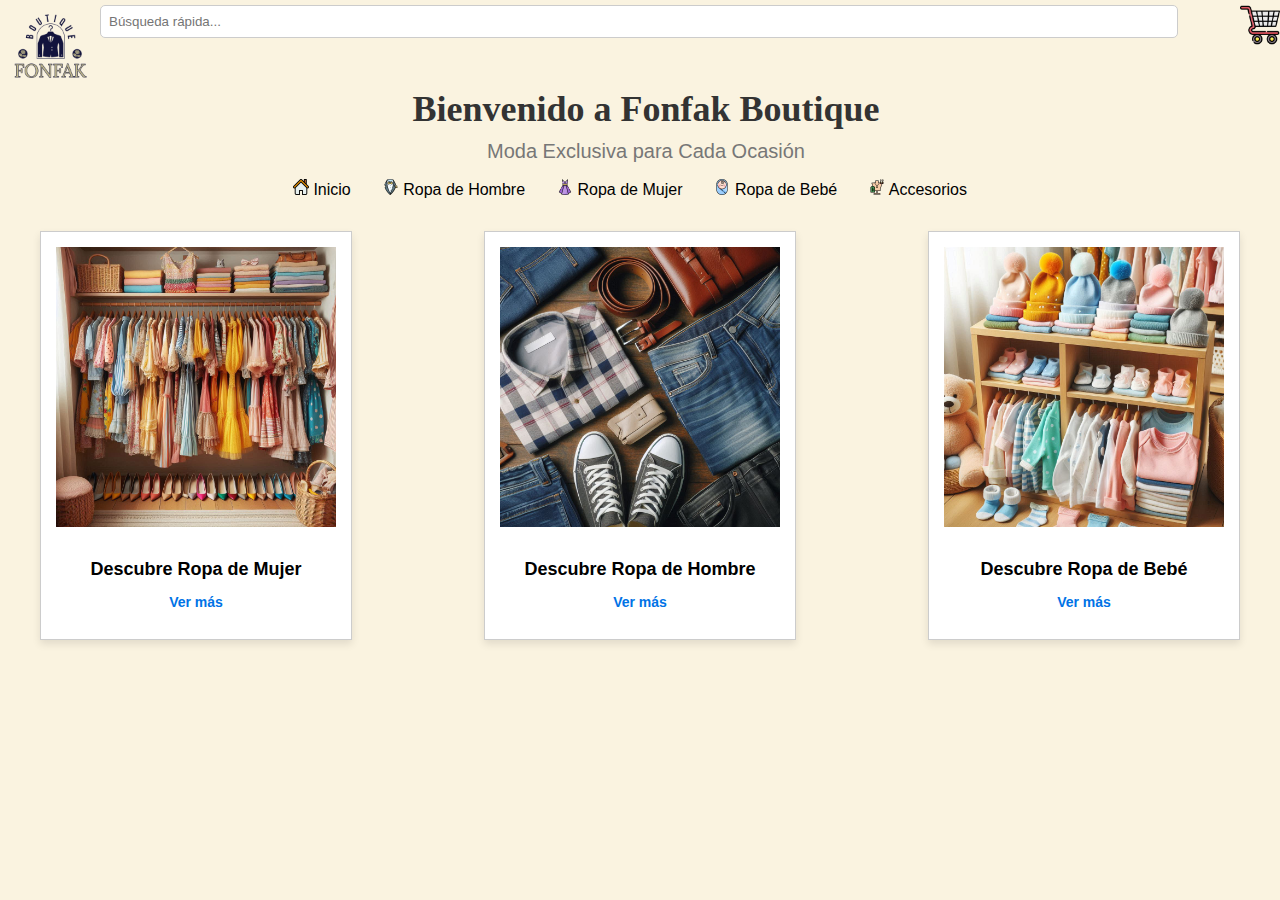
==== index.html @ 9d9ad100 "Add files via upload" ====
<!DOCTYPE html>
<html lang="en">

<head>
    <meta charset="UTF-8" />
    <meta name="viewport" content="width=device-width, initial-scale=1.0" />
    <title>FONFAK Boutique</title>
    <link rel="stylesheet" href="main.css" />
    <link rel="icon" href="iconos/pruebalogo.ico" />
</head>

<body>
    
    <div id="banner">
        
        <a href="#" onclick="mostrarSeccion('inicio')" id="logo"><img src="imagenes/pruebalogo.png" width="100px" height="100px" /></a>
            <div id="buscti">
                    <input type="text" id="searchInput" placeholder="Búsqueda rápida..." onkeypress="if(event.key === 'Enter') buscar()">
        
        <div id="titulo">
            <h1>Bienvenido a Fonfak Boutique </h1>
            <p>Moda Exclusiva para Cada Ocasión</p>
        </div> 
            <nav>
                <ul>
                    <li><a href="#" onclick="mostrarSeccion('inicio')">
                        <img src="iconos/hogar.ico" alt="Inicio Icono" width="16" height="16"> Inicio</a>
                    </li>
                    <li><a href="#" onclick="mostrarSeccion('hombres')">
                        <img src="iconos/traje.ico" alt="Hombres Icono" width="16" height="16"> Ropa de Hombre</a>
                    </li>
                    <li><a href="#" onclick="mostrarSeccion('mujeres')">
                        <img src="iconos/vestido.ico" alt="Mujeres Icono" width="16" height="16"> Ropa de Mujer</a>
                    </li>
                    <li><a href="#" onclick="mostrarSeccion('bebes')">
                        <img src="iconos/bebe.ico" alt="Bebés Icono" width="16" height="16"> Ropa de Bebé</a>
                    </li>
                    <li><a href="#" onclick="mostrarSeccion('accesorios')">
                        <img src="iconos/accesorios.ico" alt="Accesorios Icono" width="16" height="16"> Accesorios</a>
                    </li>
                </ul>
            </nav>
        </div>
        <div class="carrito-container">
            <img src="iconos/carrito.ico" alt="Carrito" class="icono-carrito" onclick="abrirModal()">
        </div>
    </div>
    <div id="contenido-principal">  
    <section id="inicio" class="seccion activa">
        <div class="categorias-container">
            <div class="categoria">
                <img src="imagenes/Vestidos.jpeg" alt="Ropa de Mujer">
                <h3>Descubre Ropa de Mujer</h3>
                <p><a href="#" onclick="mostrarSeccion('mujeres')">Ver más</a></p>
            </div>
            <div class="categoria">
                <img src="imagenes/ropaHombre.jpeg" alt="Ropa de Hombre">
                <h3>Descubre Ropa de Hombre</h3>
                <p><a href="#" onclick="mostrarSeccion('hombres')">Ver más</a></p>
            </div>
            <div class="categoria">
                <img src="imagenes/ropaBebe.jpeg" alt="Ropa de Bebé">
                <h3>Descubre Ropa de Bebé</h3>
                <p><a href="#" onclick="mostrarSeccion('bebes')">Ver más</a></p>
            </div>
        </div>
    </section>
</div>
    <section id="hombres" class="seccion ocultar">
        <h2><Center>Ropa de Hombre</Center></h2>
        <div class="prendas-container">
            <div class="prenda">
                <img src="imagenes/zapatosH.jpeg" alt="Zapatos de hombre">
                <p>Zapatos</p>
                <p><a href="#" onclick="mostrarZapatos()">Ver más</a></p>
            </div>
            
            <div class="prenda">
                <img src="imagenes/sueterH.jpeg" alt="Suéteres de hombre">
                <p>Suéteres</p>
                <p><a href="#" class="ver-mas">Ver más</a></p>
            </div>
            <div class="prenda">
                <img src="imagenes/chamarrasH.jpeg" alt="Chamarras de hombre">
                <p>Chamarras</p>
                <p><a href="#" class="ver-mas">Ver más</a></p>
            </div>
            <div class="prenda">
                <img src="imagenes/playerasH.jpeg" alt="Playeras de hombre">
                <p>Playeras</p>
                <p><a href="#" class="ver-mas">Ver más</a></p>
            </div>
            <div class="prenda">
                <img src="imagenes/pantalonesH.jpeg" alt="Pantalones de hombre">
                <p>Pantalones</p>
                <p><a href="#" class="ver-mas">Ver más</a></p>
            </div>
            <div class="prenda">
                <img src="imagenes/camisasH.jpeg" alt="Camisas de hombre">
                <p>Camisas</p>
                <p><a href="#" class="ver-mas">Ver más</a></p>
            </div>
        </div>
    </section>

    <section id="zapatos-hombre" class="seccion ocultar">
        <h2>Zapatos para Hombre</h2>
        <div class="categorias-container">
            <div class="categoria">
                <img src="imagenes/tenisH.jpeg" alt="Tenis">
                <p>Tenis</p>
            </div>
            <div class="categoria">
                <img src="imagenes/zapatoFormalH.jpeg" alt="Zapato Formal">
                <p>Zapato Formal</p>
            </div>
            <div class="categoria">
                <img src="imagenes/zapatoCasualH.jpeg" alt="Zapato Casual">
                <p>Zapato Casual</p>
            </div>
        </div>
    </section>
    


    <section id="bebes" class="seccion ocultar">
        <h2><center>Ropa para Bebés</center></h2>
        <div class="slider-contenedor">
            <div class="slid">
                <img src="imagenes/ZapatosB.png" alt="Zapatos">
                <p >ZAPATOS</p>
                <p><a href="#" class="ver-mas">Ver más</a></p>
            </div>
    
            <div class="slid">
                <img src="imagenes/AbrigosB.png" alt="Abrigos">
                <p >ABRIGOS</p>
                <p><a href="#" class="ver-mas">Ver más</a></p>
            </div>
    
            <div class="slid">
                <img src="imagenes/SudaderasB.jpg" alt="Sudaderas">
                <p >SUDADERAS</p>
                <p><a href="#" class="ver-mas">Ver más</a></p>
            </div>
    
            <div class="slid">
                <img src="imagenes/bodiesB.png" alt="Bodies">
                <p >BODIES</p>
                <p><a href="#" class="ver-mas">Ver más</a></p>
            </div>
    
            <div class="slid">
                <img src="imagenes/PantalonesB.jpg" alt="Pantalones">
                <p >PANTALONES</p>
                <p><a href="#" class="ver-mas">Ver más</a></p>
            </div>
    
            <div class="slid">
                <img src="imagenes/ConjuntosB.png" alt="Conjuntos">
                <p >CONJUNTOS</p>
                <p><a href="#" class="ver-mas">Ver más</a></p>
            </div>
    
            <div class="slid">
                <img src="imagenes/PijamasB.jpg" alt="Pijamas">
                <p >PIJAMAS</p>
                 <p><a href="#" class="ver-mas">Ver más</a></p>
            </div>
        </div>
    </section>


    <section id="mujeres" class="seccion ocultar">
        <h2><center>Moda Mujer</center></h2>
            
        <div class="slider-container">
            <button class="prev" onclick="moverSlide(-1)">&#10094;</button>
            <div class="slider">
                <div class="slide">
                    <a href="#" onclick="mostrarZapatosM()">
                        <img src="imagenes/zapatosM.jpeg" alt="Zapatos">
                    </a>
                    <div id="contenido"></div>
                    <p class="caption">ZAPATOS</p>
                </div>
                <div class="slide">
                    <img src="imagenes/abrigoM.jpeg" alt="Abrigos y Chamarras">
                    <p class="caption">ABRIGOS</p>
                </div>
                <div class="slide">
                    <img src="imagenes/chamarraM.jpeg" alt="Blazers">
                    <p class="caption">CHAMARRAS</p>
                </div>
                <div class="slide">
                    <img src="imagenes/sueterM.jpeg" alt="Suéter">
                    <p class="caption">SUÉTERS</p>
                </div>
                <div class="slide">
                    <img src="imagenes/jeansM.jpeg" alt="Suéter">
                    <p class="caption">JEANS</p>
                </div>
                <div class="slide">
                    <img src="imagenes/pantalonM.jpeg" alt="Suéter">
                    <p class="caption">PANTALONES</p>
                </div>
                <div class="slide">
                    <img src="imagenes/sudaderaM.jpeg" alt="Suéter">
                    <p class="caption">SUDADERAS</p>
                </div>
            </div>
            <button class="next" onclick="moverSlide(1)">&#10095;</button>
        </div>
    </section>

    <section id="zapatos-mujer" class="seccion ocultar">
        <h2>Zapatos para Mujer</h2>
        <div class="categorias-container">
            <div class="categoria">
                <img src="imagenes/tenisM.jpeg" alt="Tenis">
                <p>Tenis</p>
            </div>
            <div class="categoria">
                <img src="imagenes/zapatoFormalM.jpeg" alt="Zapato Formal">
                <p>Zapato Formal</p>
            </div>
            <div class="categoria">
                <img src="imagenes/tacones.jpeg" alt="Tacones">
                <p>Tacones</p>
            </div>
        </div>
    </section>

    <section id="accesorios" class="seccion ocultar">
        <h2><Center>Accesorios</Center></h2>
        <div class="accesorios-container">
            <div class="accesorio">
                <img src="imagenes/collares.jpeg" alt="Collares">
                <p>Collares</p>
                <p><a href="#" class="ver-mas">Ver más</a></p>
            </div>
            <div class="accesorio">
                <img src="imagenes/anillos.jpeg" alt="Anillos">
                <p>Anillos</p>
                <p><a href="#" class="ver-mas">Ver más</a></p>
            </div>
            <div class="accesorio">
                <img src="imagenes/aretes.jpeg" alt="Aretes">
                <p>Aretes</p>
                <p><a href="#" class="ver-mas">Ver más</a></p>
            </div>
            <div class="accesorio">
                <img src="imagenes/pulseras.jpeg" alt="Pulseras">
                <p>Pulseras</p>
                <p><a href="#" class="ver-mas">Ver más</a></p>
            </div>
        </div>
    </section>
    

    <div id="loginModal" class="modal">
        <div class="modal-content">
            <span class="close" onclick="cerrarModal()">&times;</span>
            <h2>Iniciar Sesión</h2>
            <form id="loginForm">
                <label for="email">Correo Electrónico:</label>
                <input type="email" id="email" name="email" required>

                <label for="password">Contraseña:</label>
                <input type="password" id="password" name="password" required minlength="6">

                <button type="submit">Iniciar Sesión</button>
                <p id="error" class="error-message"></p>
            </form>
        </div>
    </div>

    <script src="Main.js"></script>
</body>

</html>
---- main.css ----
body{
    background-color:#FAF3E0;
    font-family: Arial, sans-serif;
    margin: 0;
    padding: 0;
}
#banner{
    display: flex;
    
}
#buscti {
    width: 85%;
    flex-direction: column;
}
#titulo p {
    font-size: 20px; 
    font-family: 'Arial', sans-serif; 
    color: #777; 
    margin: 0; 
}
#titulo {
    width: 100%;
    color: rgb(0, 0, 0);
    padding: 1em;
    text-align: center;
}
#titulo h1{
font-size: 36px; 
font-family: 'Georgia', serif; 
color: #333;
margin-bottom: 10px; 
}
nav ul {
    list-style-type: none;
    margin: 0;
    padding: 0;
    display: flex;
    justify-content: center;
}

nav ul li {
    margin: 0 1em;
}

nav ul li a {
    color: rgb(0, 0, 0);
    text-decoration: none;
}

.seccion {
    padding: 2em;
    display: none;
    
}

.seccion.activa {
    display: block;
    
}

.ocultar {
    display: none;
}

.categorias-container {
    display: flex;
    justify-content: space-between;
    flex-wrap: wrap;
    gap: 20px;
    max-width: 1200px;
    margin: 0 auto;
}

.categoria {
    background-color: white;
    border: 1px solid #ccc;
    padding: 15px;
    text-align: center;
    width: calc(25% - 20px); 
    box-shadow: 0 4px 8px rgba(0,0,0,0.1);
}

.categoria img {
    max-width: 100%;
    height: auto;
    margin-bottom: 10px;
}

.categoria h3 {
    font-size: 18px;
    margin-bottom: 10px;
}

.categoria p {
    font-size: 14px;
}

.categoria a {
    color: #0073e6;
    text-decoration: none;
    font-weight: bold;
}

.categoria a:hover {
    text-decoration: underline;
}

.icono-carrito {
    width: 40px;
    height: 40px;
    cursor: pointer;
}

.modal {
    display: none;
    position: fixed;
    z-index: 1;
    left: 0;
    top: 0;
    width: 100%;
    height: 100%;
    overflow: auto;
    background-color: rgba(0, 0, 0, 0.4); 
}

.modal-content {
    background-color: #fff;
    margin: 15% auto;
    padding: 20px;
    border: 1px solid #888;
    width: 300px; 
    border-radius: 10px;
}

.close {
    color: #aaa;
    float: right;
    font-size: 28px;
    font-weight: bold;
}
.carrito-container{
    margin-left: 80px;
    margin-top: 5px;
}
.close:hover,
.close:focus {
    color: #000;
    text-decoration: none;
    cursor: pointer;
}

h2 {
    margin-bottom: 20px;
}

label {
    display: block;
    margin-top: 10px;
}

input {
    width: 100%;
    padding: 8px;
    margin-top: 5px;
    margin-bottom: 10px;
    border: 1px solid #ccc;
    border-radius: 5px;
}

button {
    width: 100%;
    padding: 10px;
    background-color: #0073e6;
    color: white;
    border: none;
    border-radius: 5px;
    cursor: pointer;
}

button:hover {
    background-color: #005bb5;
}

.error-message {
    color: red;
    font-size: 14px;
    display: none;
}

/*Mujeres*/
.slider-container {
    position: relative;
    width: 100%;
    max-width: 1200px;
    margin: 0 auto;
    overflow: hidden; 
}


.slider {
    display: flex;
    transition: transform 0.5s ease-in-out;
    gap: 20px;
}

.slide {
    flex: 0 0 calc(25% - 20px); 
    box-sizing: border-box;
    position: relative; 
    
}

.slide img {
    width: 100%;
    height: auto;
    border-radius: 8px; 
}

.caption {
    position: absolute;
    bottom: 10px; 
    left: 50%;
    transform: translateX(-50%);
    background-color: rgba(0, 0, 0, 0.7); 
    color: white;
    padding: 5px 10px;
    border-radius: 5px; 
}

.prev, .next {
    position: absolute;
    top: 50%; 
    transform: translateY(-50%);
    background-color: rgba(0, 0, 0, 0.5);
    color: white;
    border: none;
    padding: 5px; 
    cursor: pointer;
    z-index: 100;
    width: 30px; 
    height: 30px; 
    border-radius: 50%; 
    font-size: 18px; 
}

.prev {
    left: 10px; 
}

.next {
    right: 10px; 
}

.prev:hover, .next:hover {
    background-color: rgba(0, 0, 0, 0.8);
}

/*Hacerlo responsivo*/
@media (min-width: 1024px) {
    
}

@media (min-width: 768px) and (max-width: 1023px) {
    #banner {
        flex-direction: column; 
        text-align: center;
    }

    nav ul {
        flex-direction: column;
        align-items: center;
    }

    .categorias-container {
        flex-direction: row;
        flex-wrap: wrap;
        justify-content: center;
    }

    .categoria {
        width: calc(45% - 20px); 
        margin-bottom: 20px;
    }
}

@media (max-width: 767px) {
    #banner {
        flex-direction: column;
        align-items: center;
        text-align: center;
    }

    .categorias-container {
        flex-direction: column;
        align-items: center;
    }

    .categoria {
        width: 100%;
        margin-bottom: 20px;
    }

    .modal-content {
        width: 90%; 
    }

    .icono-carrito {
        width: 35px;
        height: 35px;
    }

    nav ul {
        flex-direction: column;
        align-items: center;
    }

    nav ul li {
        margin-bottom: 10px;
    }
}


/* Ropa de bebés */
.slider-contenedor {
    display: flex;
    justify-content: center; /* Centra los elementos en la pantalla */
    flex-wrap: wrap;
    gap: 20px;
    max-width: 1200px;
    margin: 0 auto; /* Centra el contenedor en la pantalla */
}
/* Ropa de bebes */
.slid {
    background-color: white;
    border: 1px solid #ccc;
    padding: 15px;
    text-align: center;
    width: calc(25% - 20px);
    box-shadow: 0 4px 8px rgba(0,0,0,0.1);
}

/* Ajuste de imágenes dentro del contenedor */
.slid img {
    max-width: 100%;
    height: auto;
    margin-bottom: 10px;
}

/* Estilo del texto debajo de la imagen */
.slid p {
    font-size: 18px;
    font-weight: bold;
    margin-top: 10px;
}

/*Seccion Ropa de hombre*/
.prendas-container {
    display: flex;
    justify-content: space-between;
    flex-wrap: wrap;
    gap: 20px;
    max-width: 1200px;
    margin: 0 auto;
}
.prenda {
    background-color: white;
    border: 1px solid #ccc;
    padding: 15px;
    text-align: center;
    width: calc(25% - 20px); 
    box-shadow: 0 4px 8px rgba(0,0,0,0.1);
}

.prenda img {
    max-width: 100%;
    height: auto;
    margin-bottom: 10px;
}

.prenda p {
    font-size: 18px;
    font-weight: bold;
    margin-top: 10px;
}
.ver-mas {
    color: #0073e6;
    text-decoration: none;
    font-weight: bold;
    display: inline-block;
    margin-top: 10px;
}

.ver-mas:hover {
    text-decoration: underline;
}
.ocultar {
    display: none;
}
/*Fin de Seccion Ropa de hombre*/

/* Seccion ACCESORIOS*/
.accesorios-container {
    display: flex;
    justify-content: space-between;
    flex-wrap: wrap;
    gap: 20px;
    max-width: 1200px;
    margin: 0 auto;
}

.accesorio {
    background-color: white;
    border: 1px solid #ccc;
    padding: 15px;
    text-align: center;
    width: calc(25% - 20px); 
    box-shadow: 0 4px 8px rgba(0,0,0,0.1);
}

.accesorio img {
    max-width: 100%;
    height: auto;
    margin-bottom: 10px;
}

.accesorio p {
    font-size: 18px;
    font-weight: bold;
    margin-top: 10px;
}
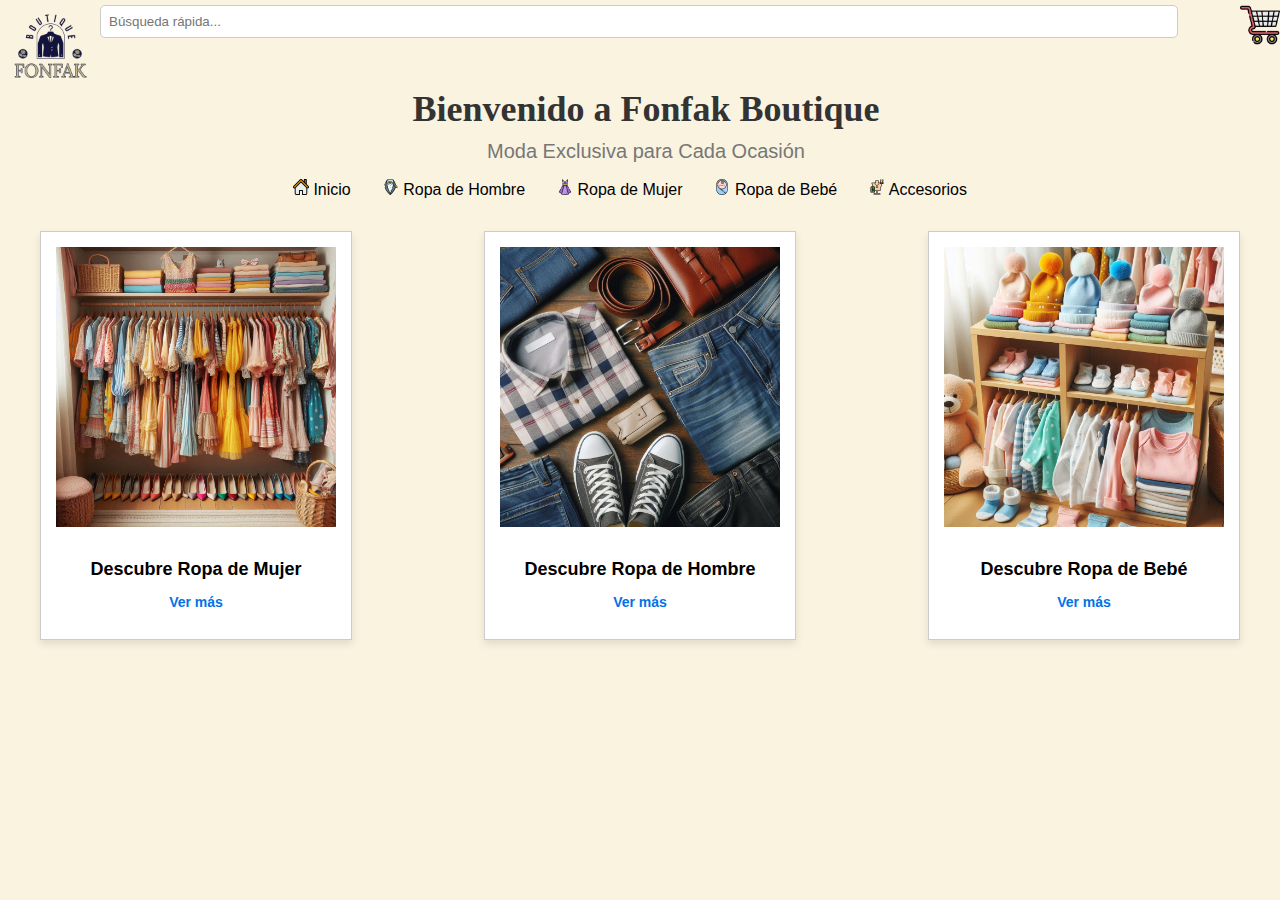
==== commit 82109b1e: "Update index.html" ====
--- a/index.html
+++ b/index.html
@@ -275,7 +275,7 @@
         </div>
     </div>
 
-    <script src="Main.js"></script>
+    <script src="main.js"></script>
 </body>
 
-</html>+</html>
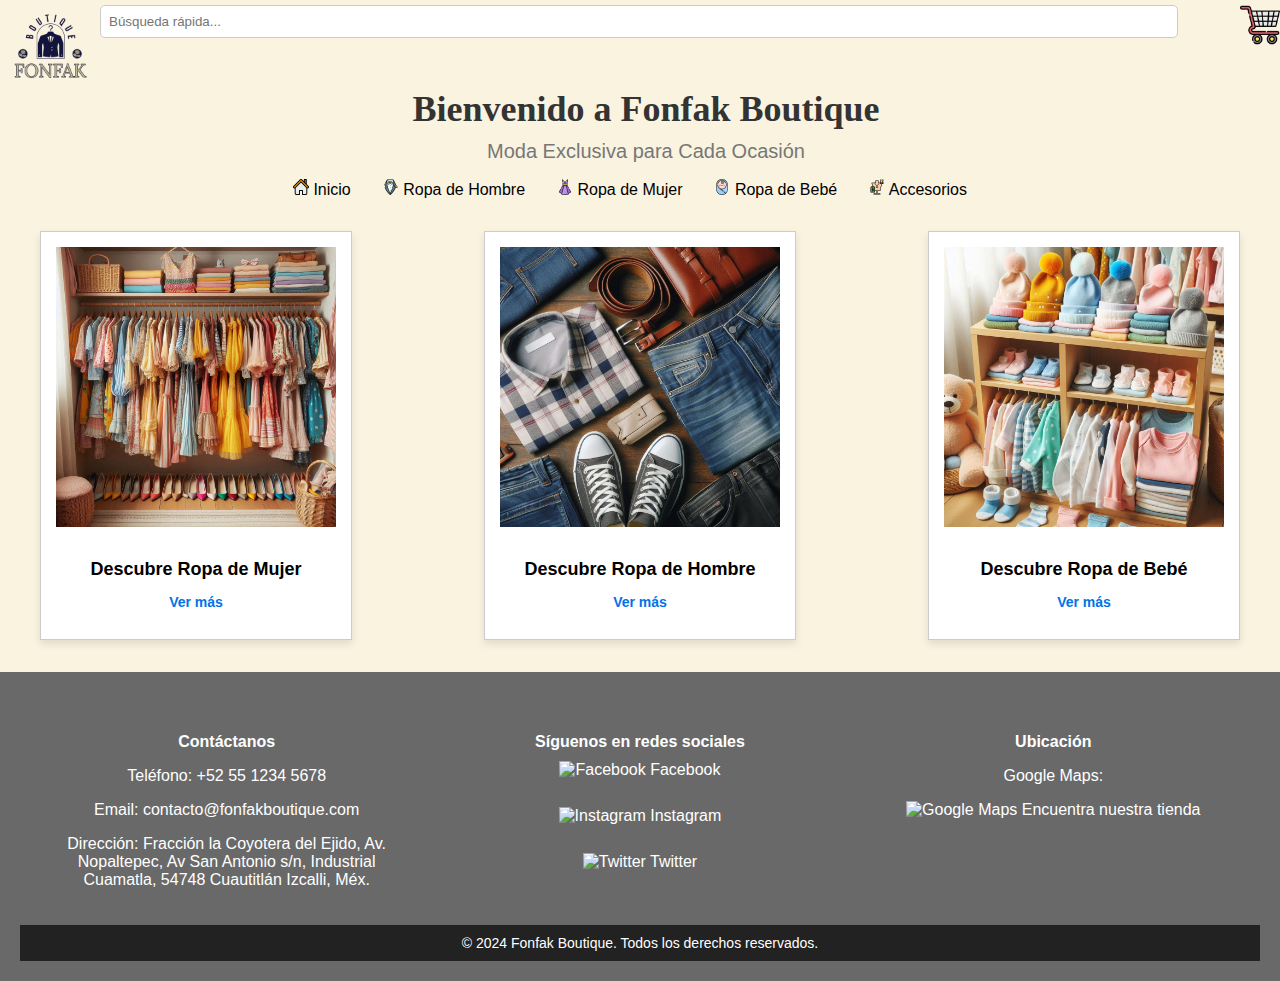
==== commit 6868f366: "Add files via upload" ====
--- a/index.html
+++ b/index.html
@@ -129,7 +129,7 @@
             <div class="slid">
                 <img src="imagenes/ZapatosB.png" alt="Zapatos">
                 <p >ZAPATOS</p>
-                <p><a href="#" class="ver-mas">Ver más</a></p>
+                <p><a href="#" onclick="mostrarZapatosBebes()">Ver más</a></p>
             </div>
     
             <div class="slid">
@@ -170,6 +170,24 @@
         </div>
     </section>
 
+    <section id="zapatos-bebes" class="seccion ocultar">
+        <h2>Zapatos para Bebés</h2>
+        <div class="categorias-container">
+            <div class="categoria">
+                <img src="imagenes/TenisB.jpg" alt="Tenis">
+                <p>TENIS</p>
+            </div>
+            <div class="categoria">
+                <img src="imagenes/ZapatosB.jpg" alt="Zapato Formal">
+                <p>ZAPATO</p>
+            </div>
+            <div class="categoria">
+                <img src="imagenes/CrocsB.jpg" alt="Zapato Casual">
+                <p>CROCS</p>
+            </div>
+        </div>
+    </section>
+    
 
     <section id="mujeres" class="seccion ocultar">
         <h2><center>Moda Mujer</center></h2>
@@ -275,7 +293,36 @@
         </div>
     </div>
 
-    <script src="main.js"></script>
+    <script src="Main.js"></script>
 </body>
 
 </html>
+
+<footer>
+    <div class="footer-container">
+        <div class="footer-section">
+            <h4>Contáctanos</h4>
+            <p>Teléfono: +52 55 1234 5678</p>
+            <p>Email: contacto@fonfakboutique.com</p>
+            <p>Dirección: Fracción la Coyotera del Ejido, Av. Nopaltepec, Av San Antonio s/n, Industrial Cuamatla, 54748 Cuautitlán Izcalli, Méx.</p>
+        </div>
+
+        <div class="footer-section">
+            <h4>Síguenos en redes sociales</h4>
+            <a href="#"><img src="imagenes/facebook.png" alt="Facebook" width="24" height="24"> Facebook</a><br>
+            <a href="#"><img src="imagenes/instagram.png" alt="Instagram" width="24" height="24"> Instagram</a><br>
+            <a href="#"><img src="imagenes/Twitter.png" alt="Twitter" width="24" height="24"> Twitter</a>
+        </div>
+
+        <div class="footer-section">
+            <h4>Ubicación</h4>
+            <p>Google Maps:</p>
+            <a href="https://www.google.com/maps?q=19.64653,-99.22825" target="_blank">
+                <img src="imagenes/Google Maps.png" alt="Google Maps" width="24" height="24"> Encuentra nuestra tienda
+            </a>
+        </div>
+    </div>
+    <div class="footer-bottom">
+        <p>&copy; 2024 Fonfak Boutique. Todos los derechos reservados.</p>
+    </div>
+</footer>
--- a/main.css
+++ b/main.css
@@ -428,3 +428,46 @@
     font-weight: bold;
     margin-top: 10px;
 }
+
+footer {
+    background-color: dimgray;
+    color: #fff;
+    padding: 20px;
+    text-align: center;
+}
+
+.footer-container {
+    display: flex;
+    justify-content: space-around;
+    padding: 20px 0;
+}
+
+.footer-section {
+    width: 30%;
+}
+
+.footer-section h4 {
+    margin-bottom: 10px;
+}
+
+.footer-section a {
+    color: #fff;
+    text-decoration: none;
+    display: block;
+    margin: 5px 0;
+}
+
+.footer-section a:hover {
+    text-decoration: underline;
+}
+
+.footer-bottom {
+    background-color: #222;
+    padding: 10px;
+}
+
+.footer-bottom p {
+    margin: 0;
+    font-size: 14px;
+}
+
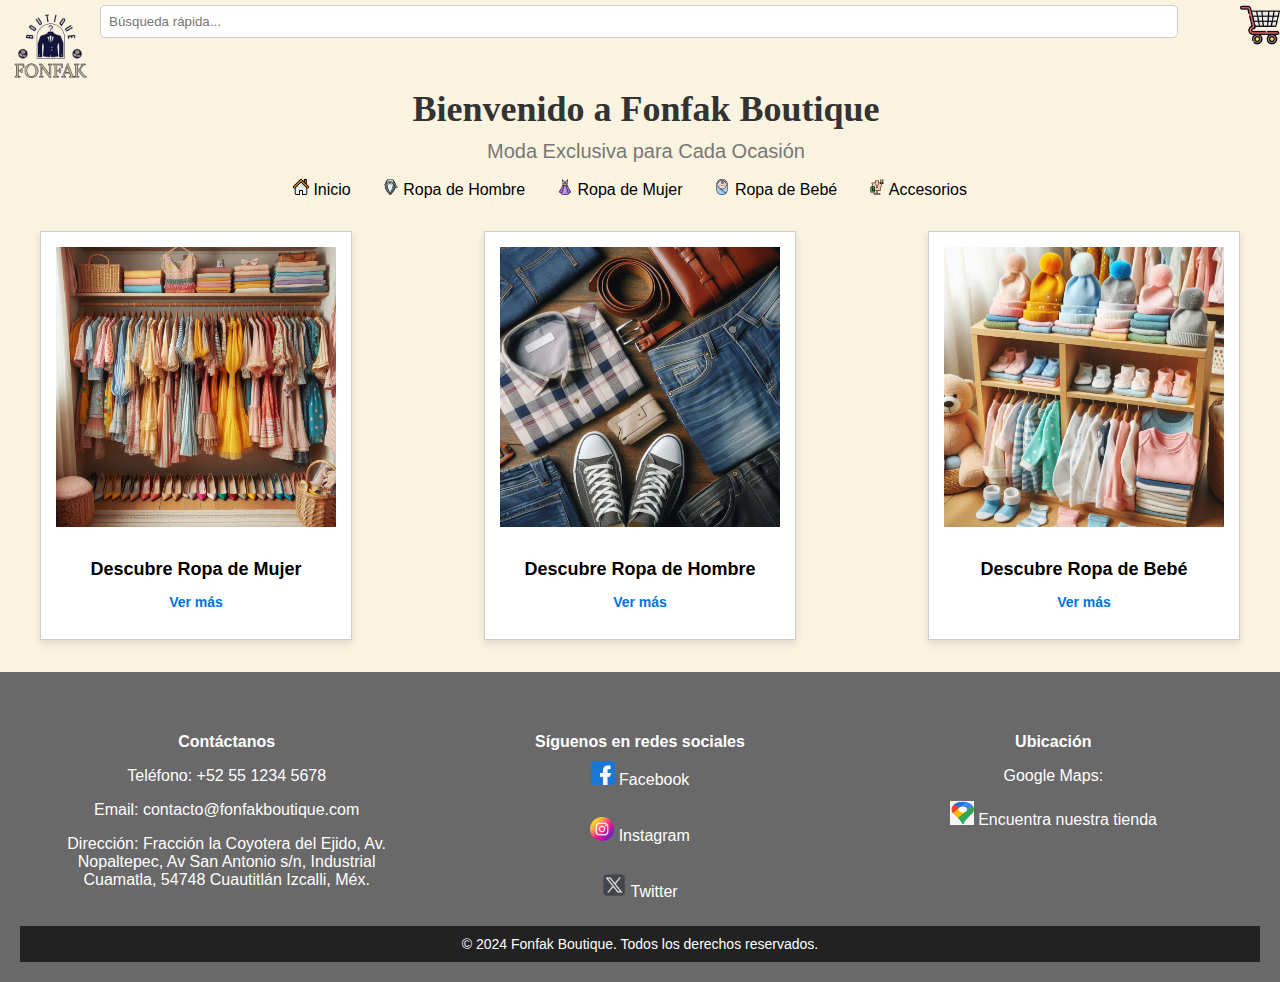
==== commit 1170ef89: "Update index.html" ====
--- a/index.html
+++ b/index.html
@@ -293,7 +293,7 @@
         </div>
     </div>
 
-    <script src="Main.js"></script>
+    <script src="main.js"></script>
 </body>
 
 </html>
